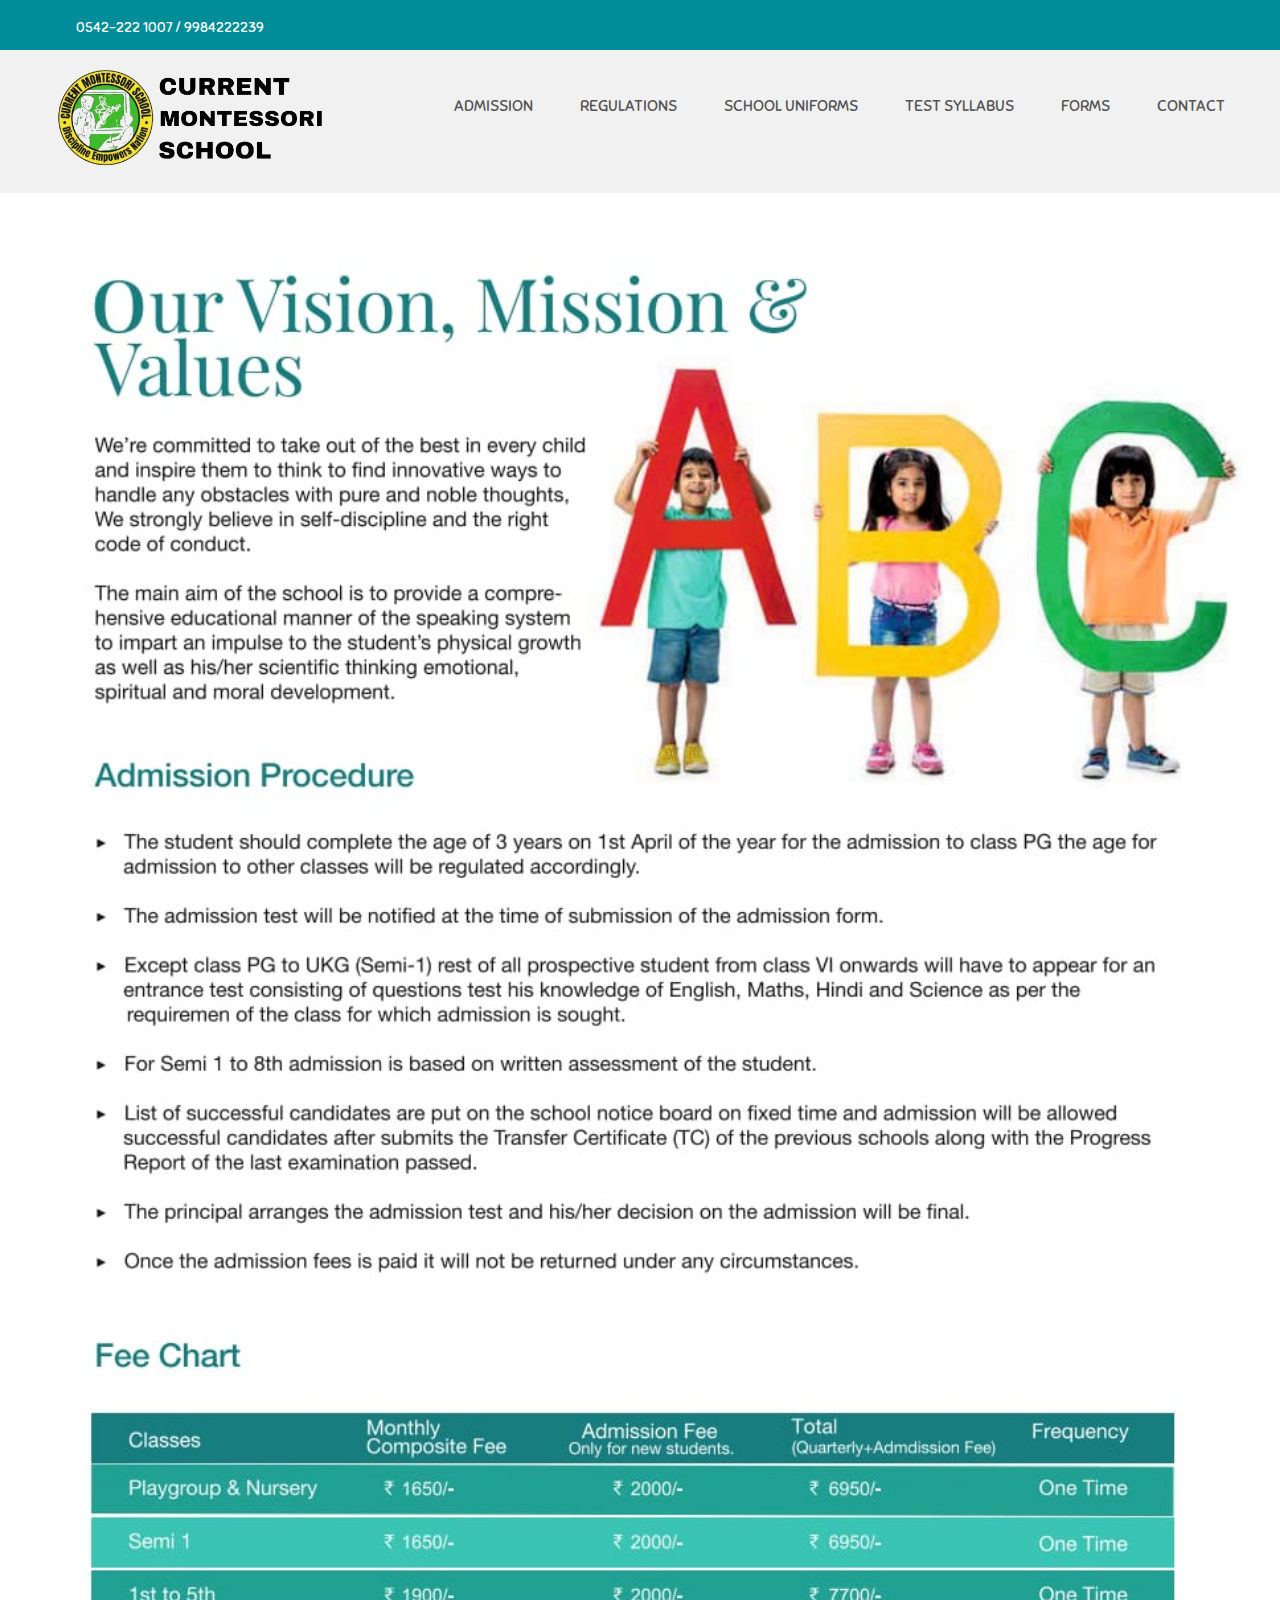
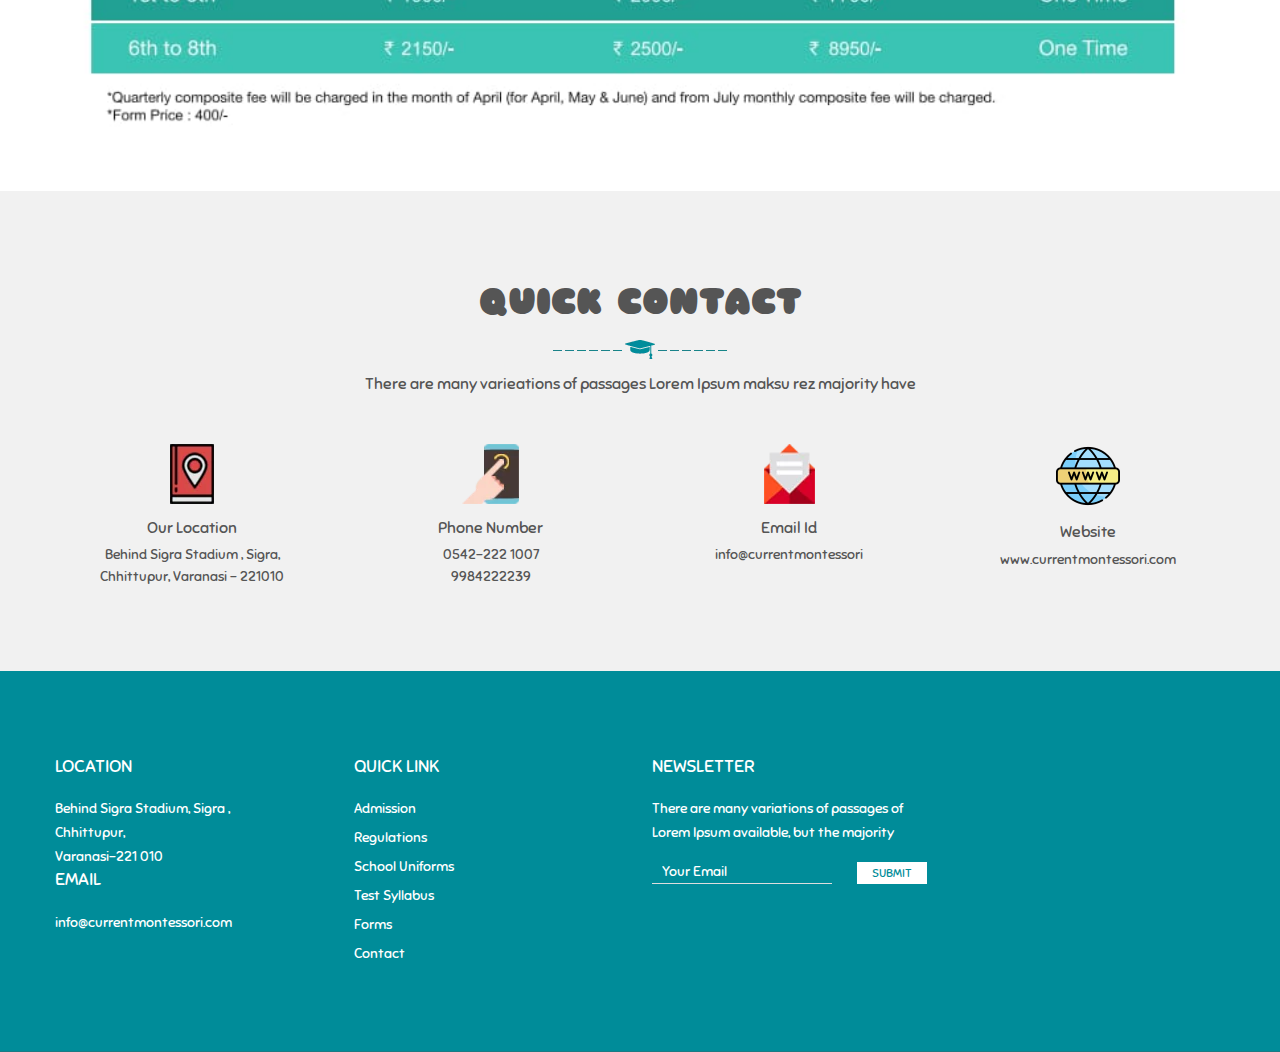
==== admission.html @ c825820b "Add files via upload" ====
<!doctype html>
<html class="no-js" lang="en">

<head>
    <meta charset="utf-8">
    <meta http-equiv="x-ua-compatible" content="ie=edge">
    <title>Home One || Kidschool</title>
    <meta name="description" content="">
    <meta name="viewport" content="width=device-width, initial-scale=1">

    <!-- favicon
        ============================================ -->
    <link rel="shortcut icon" type="image/x-icon" href="images/favicon.ico">

    <!-- All css files are included here
        ============================================ -->
    <link rel="stylesheet" href="css/bootstrap.min.css">
    <link rel="stylesheet" href="css/core.css">
    <link rel="stylesheet" href="style.css">
    <link rel="stylesheet" href="css/shortcode/shortcodes.css">
    <link rel="stylesheet" href="css/plugins/hover.css">
    <link rel="stylesheet" href="css/responsive.css">
    <link href="#" data-style="styles" rel="stylesheet">

    <!-- Modernizr JS -->
    <script src="js/vendor/modernizr-2.8.3.min.js"></script>
</head>

<body>
    <!--[if lt IE 8]>
            <p class="browserupgrade">You are using an <strong>outdated</strong> browser. Please <a href="https://browsehappy.com/">upgrade your browser</a> to improve your experience.</p>
        <![endif]-->

    <!--Main Wrapper Start-->
    <div class="wrapper bg-white fix">
        <!--Bg White Start-->
        <div class="bg-white">
            <!--Header Area Start-->
            <header class="header-area sticker" id="topnav">
                <div class="header-wrapper header-padding">
                    <div class="header-top hidden-xs">
                        <div class="container">
                            <div class="row">
                                <div class="col-sm-6">
                                    <div class="top-left">
                                        <ul>
                                            <li><i class="icofont icofont-ui-call"></i>0542-222 1007 / 9984222239</li>
                                             
                                        </ul>
                                    </div>
                                </div>
                                
                            </div>
                        </div>
                    </div>
                    <div class="main-header">
                        <div class="container">
                            <div class="row">
                                <div class="col-md-3">
                                    <div class="logo">
                                        <a href="index.html">
                                            <img src="images/logo/logo.png" alt="kidschool" style="width: 275px; margin-top: -96px; margin-bottom: -98px;">
                                            </a>
                                    </div>
                                </div>
                                <div class="col-md-9">
                                    <div class="content-wrapper">
                                        <!-- Main Menu Start -->
                                        <div class="main-menu text-right">
                                            <nav>
                                                <ul class="navigation-menu">
                                                    <li><a href="admission.html">Admission </a></li>
                                                    <li><a href="regulations.html">Regulations </a></li>
                                                    <li><a href="uniform.html">School Uniforms </a></li>
                                                    <li><a href="test.html">Test Syllabus</a></li>
                                                    <li><a href="forms.html">Forms </a></li>
                                                    <li><a href="contact.html">contact</a></li>
                                                </ul>
                                            </nav>
                                        </div>
                                        <div class="mobile-menu hidden-lg hidden-md hidden-sm"></div>
                                        <!-- Main Menu End -->
                                    </div>
                                </div>
                            </div>
                        </div>
                    </div>
                </div>
            </header>
            <div>
                <img src="images/img/1.jpg" style="width: 110rem;">
            </div>
                        <!-- Start of contact Area -->
                        <div class="contact-area text-center pt-90 pb-83">
                            <div class="container">
                                <div class="row">
                                    <div class="col-xs-12">
                                        <div class="section-title">
                                            <h2>quick contact</h2>
                                            <p>There are many varieations of passages Lorem Ipsum maksu rez majority have</p>
                                        </div>
                                    </div>
                                </div>
                                <div class="row">
                                    <div class="col-lg-3 col-md-6">
                                        <div class="single-contact">
                                            <div class="contact-icon">
                                                <img src="images/contact/1.png" alt="contact">
                                            </div>
                                            <div class="contact-info">
                                                <h5>Our Location</h5>
                                                <p>Behind Sigra Stadium , Sigra, <br>Chhittupur, Varanasi - 221010</br></p>
                                            </div>
                                        </div>
                                    </div>
                                    <div class="col-lg-3 col-md-6">
                                        <div class="single-contact">
                                            <div class="contact-icon">
                                                <img src="images/contact/2.png" alt="contact">
                                            </div>
                                            <div class="contact-info">
                                                <h5>phone number</h5>
                                                <p>0542-222 1007<br> 9984222239
                                                </p>
                                            </div>
                                        </div>
                                    </div>
                                    <div class="col-lg-3 col-md-6">
                                        <div class="single-contact">
                                            <div class="contact-icon">
                                                <img src="images/contact/3.png" alt="contact">
                                            </div>
                                            <div class="contact-info">
                                                <h5>email id</h5>
                                                <p>info@currentmontessori<br> </p>
                                            </div>
                                        </div>
                                    </div>
                                    <div class="col-lg-3 col-md-6">
                                        <div class="single-contact">
                                            <div class="contact-icon">
                                                <img src="images/features/world-wide-web.png" alt="contact">
                                            </div>
                                            <div class="contact-info">
                                                <h5>Website</h5>
                                                <link>www.currentmontessori.com</link>
                                            </div>
                                        </div>
                                    </div>
                                </div>
                            </div>
                        </div>
                        <!-- End of contact Area -->
                        <!-- Start of Footer area -->
                        <footer class="footer-area">
                            <div class="main-footer pt-85 pb-80">
                                <div class="container">
                                    <div class="row">
                                        <div class="col-md-3">
                                            <div class="footer-widget">
                                                <h3>Location </h3>
                                                <p> Behind Sigra Stadium, Sigra , <br>Chhittupur,</br> Varanasi-221 010</p>
                                            </div>
                                            <div class="footer-widget">
                                                <h3>Email</h3>
                                                <p>info@currentmontessori.com</p>
                                            </div>
                                        </div>
                                        <div class="col-md-3">
                                            <div class="footer-widget">
                                                <h3>quick link</h3>
                                                <nav>
                                                    <ul>
                                                        <li><a href="admission.html">Admission </a></li>
                                                        <li><a href="regulations.html">Regulations </a></li>
                                                        <li><a href="uniform.html">School Uniforms </a></li>
                                                        <li><a href="test.html">Test Syllabus</a></li>
                                                        <li><a href="forms.html">Forms </a></li>
                                                        <li><a href="contact.html">contact</a></li>
                                                    </ul>
                                                </nav>
                                            </div>
                                        </div>
                                        <div class="col-md-3">
                                            <div class="footer-widget">
                                                <h3>newsletter</h3>
                                                <p>There are many variations of passages of Lorem Ipsum available, but the majority </p>
                                                <form action="#" id="mc-form" class="mc-form fix">
                                                    <div class="subscribe-form">
                                                        <input id="mc-email" type="email" name="email" placeholder="Your Email">
                                                        <button id="mc-submit" type="submit">submit</button>
                                                    </div>
                                                </form>
                                                <!-- mailchimp-alerts Start -->
                                                <div class="mailchimp-alerts text-centre fix text-small">
                                                    <div class="mailchimp-submitting"></div>
                                                    <!-- mailchimp-submitting end -->
                                                    <div class="mailchimp-success"></div>
                                                    <!-- mailchimp-success end -->
                                                </div>
                                            </div>
                                        </div>
                                    </div>
                                </div>
                            </div>
                        </footer>
                        <!-- End of Footer area -->
    </div>
    <!--End of Main Wrapper Area-->

    <!-- All jquery 
		========================================================= -->
    <script src="js/vendor/jquery-1.12.4.min.js"></script>
    <script src="js/bootstrap.min.js"></script>
    <script src="js/owl.carousel.min.js"></script>
    <script src="js/jquery.meanmenu.js"></script>
    <script src="js/isotope.pkgd.min.js"></script>
    <script src="js/imagesloaded.pkgd.min.js"></script>
    <script src="js/ajax-mail.js"></script>
    <script src="js/jquery.ajaxchimp.min.js"></script>
    <script src="js/plugins.js"></script>
    <script src="js/jquery.magnific-popup.js"></script>
    <script src="js/jquery.counterup.min.js"></script>
    <script src="js/waypoints.min.js"></script>
    <script src="js/main.js"></script>

</body>

</html>
---- css/core.css ----
@import url("font-awesome.min.css");
@import url("icofont.css");
@import url("plugins/meanmenu.css");
@import url("plugins/animate.css");
@import url("plugins/jquery-ui.min.css");
@import url("plugins/owl.carousel.css");
@import url("shortcode/default.css");
@import url("shortcode/shortcodes.css");
@import url("plugins/slick.css");
@import url("plugins/owl.carousel.css");
@import url("plugins/magnific-popup.css");
---- style.css ----
/*-----------------------------------------------------------------------------------

    Template Name: Kidschool â€“ Kids & Kindergarten School HTML Template
    Template URI: https://bootexperts.com
    Description: This is html5 template
    Author: BootExperts
    Author URI: https://bootexperts.com
    Version: 1.0

-----------------------------------------------------------------------------------
    
    CSS INDEX
    ===================
	
   
	
-----------------------------------------------------------------------------------*/

/*----------------------------------------*/

/*  1.  Area
/*----------------------------------------*/
---- css/shortcode/shortcodes.css ----
/*
Template: Kidschool
Author: 
Version: 1
Design and Developed by: 

Note: This is Short code style file. All Short code related style included in this file. 
*/

@import url("header.css");
@import url("slider.css");
@import url("footer.css");
@import url("default.css");
@import url("activity.css");
@import url("gallery.css");
@import url("fun.css");
@import url("teacher.css");
@import url("events.css");
@import url("testimonial.css");
@import url("classes.css");
@import url("contact.css");
@import url("pricing.css");
@import url("about.css");
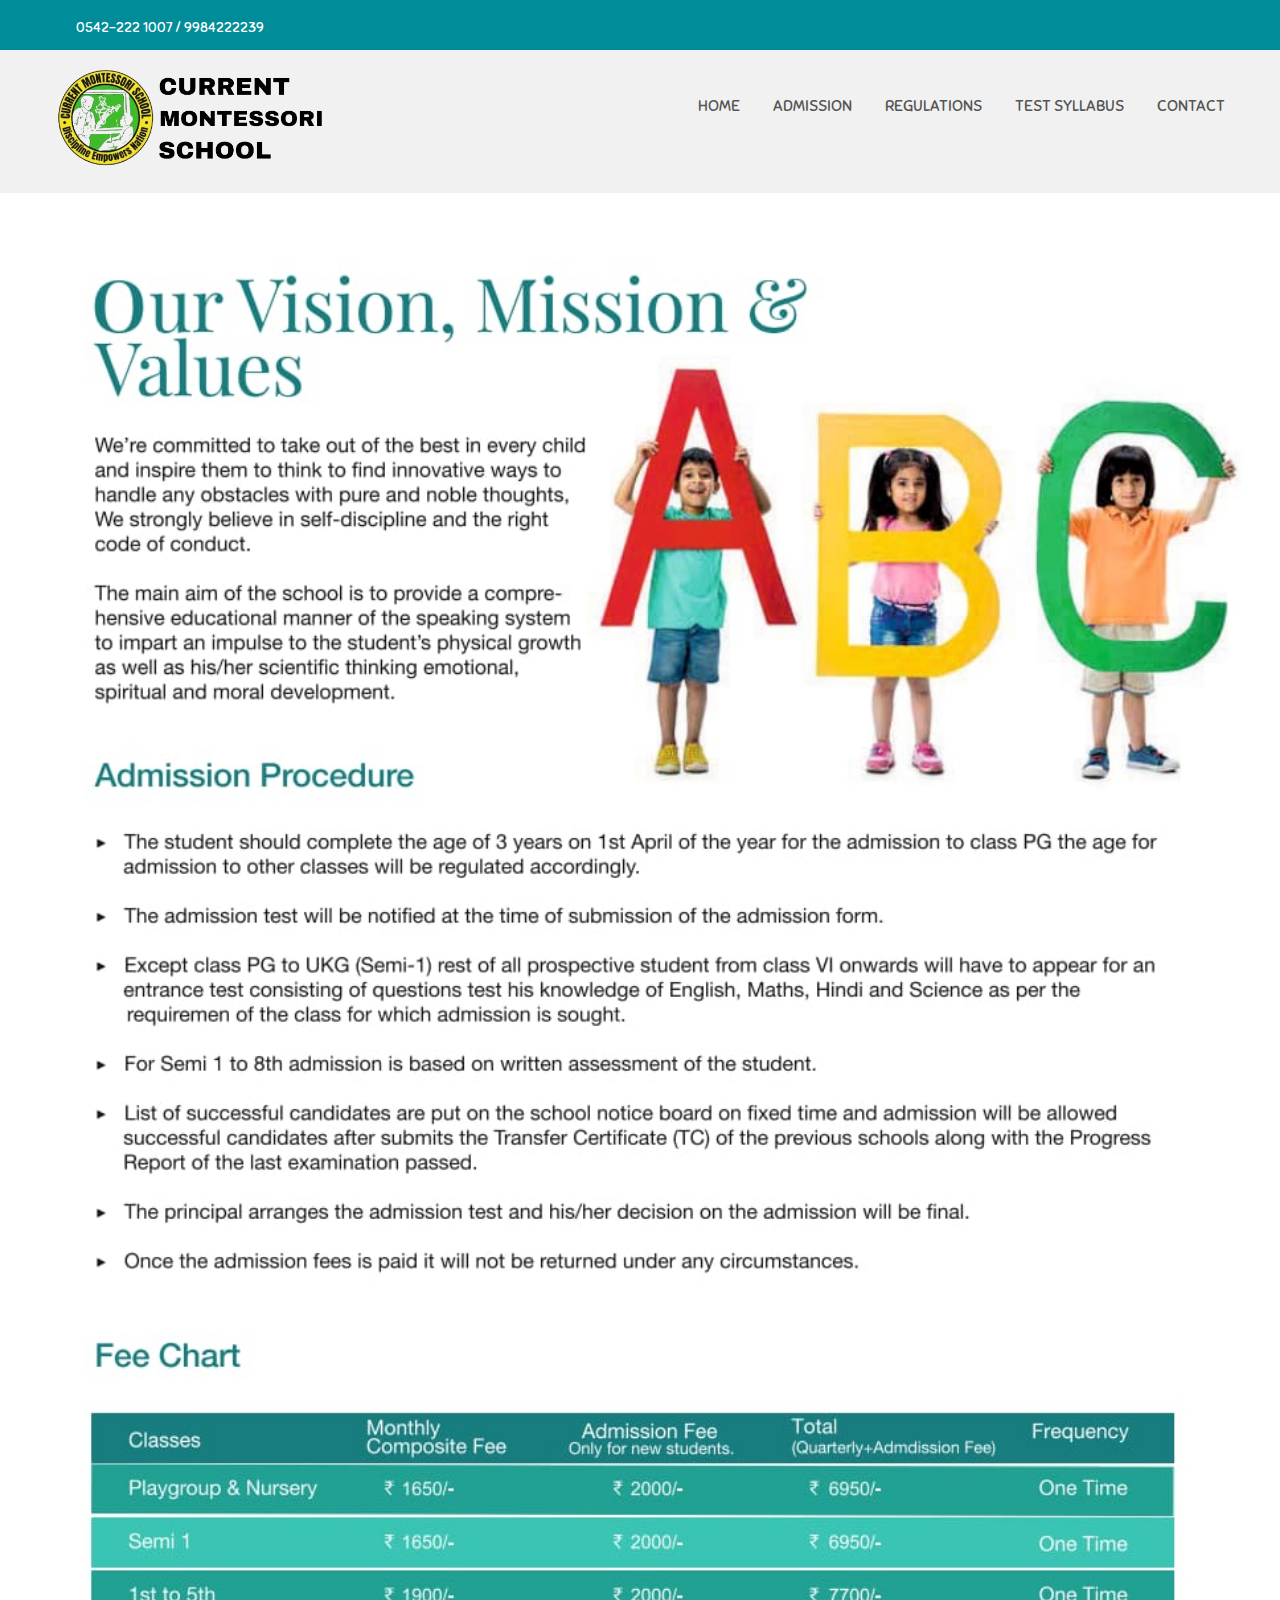
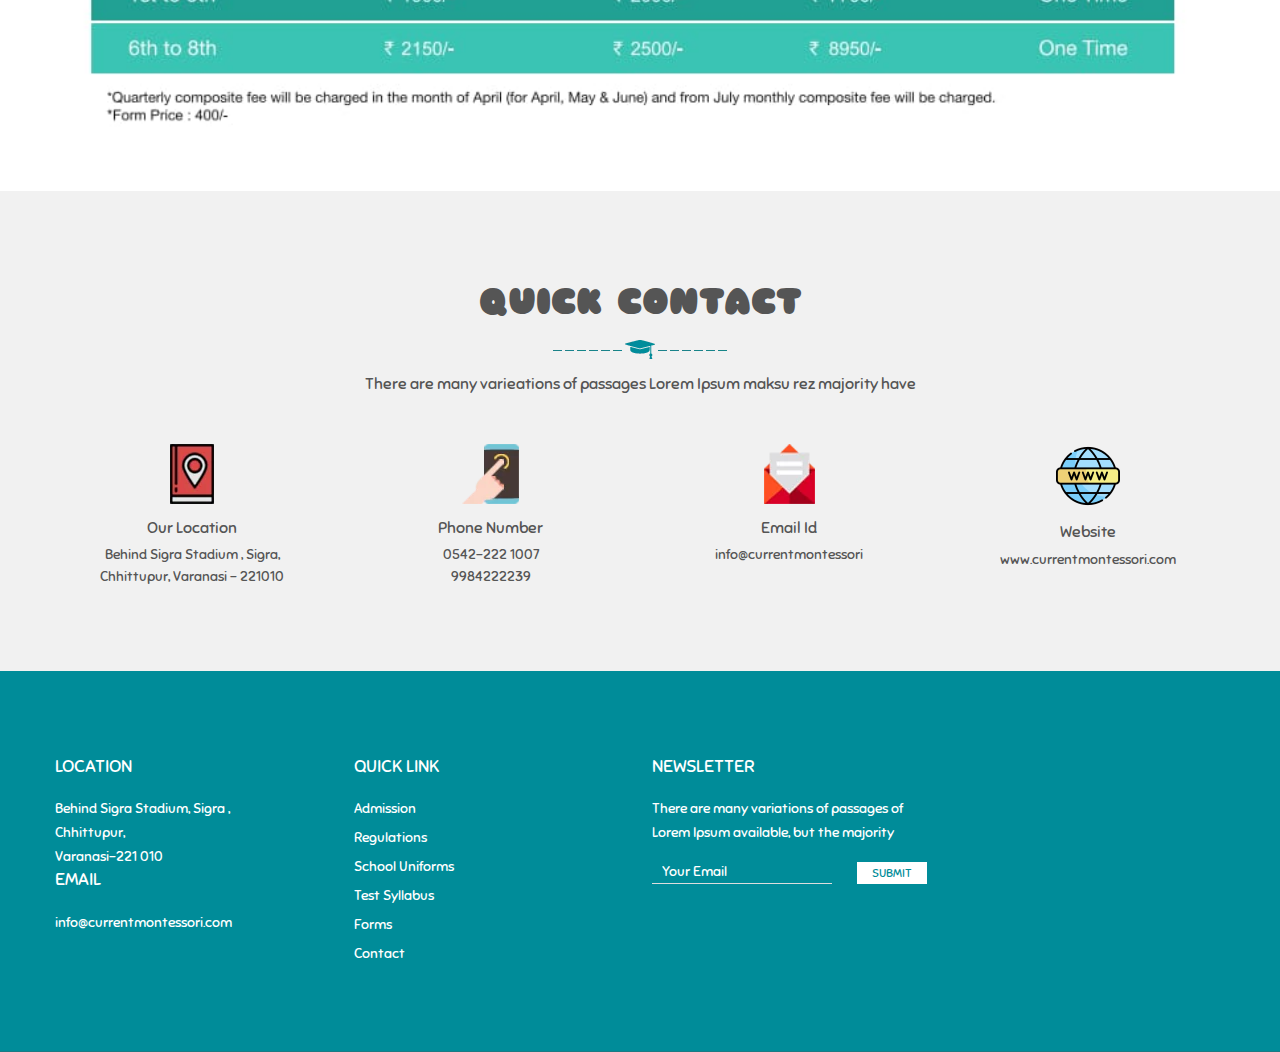
==== commit 98b523f4: "Update admission.html" ====
--- a/admission.html
+++ b/admission.html
@@ -4,7 +4,7 @@
 <head>
     <meta charset="utf-8">
     <meta http-equiv="x-ua-compatible" content="ie=edge">
-    <title>Home One || Kidschool</title>
+    <title>Current Montessori School</title>
     <meta name="description" content="">
     <meta name="viewport" content="width=device-width, initial-scale=1">
 
@@ -69,11 +69,12 @@
                                         <div class="main-menu text-right">
                                             <nav>
                                                 <ul class="navigation-menu">
+						    <li><a href="index.html">Home </a></li>
                                                     <li><a href="admission.html">Admission </a></li>
                                                     <li><a href="regulations.html">Regulations </a></li>
-                                                    <li><a href="uniform.html">School Uniforms </a></li>
+<!--                                                     <li><a href="uniform.html">School Uniforms </a></li> -->
                                                     <li><a href="test.html">Test Syllabus</a></li>
-                                                    <li><a href="forms.html">Forms </a></li>
+<!--                                                     <li><a href="forms.html">Forms </a></li> -->
                                                     <li><a href="contact.html">contact</a></li>
                                                 </ul>
                                             </nav>
@@ -226,4 +227,4 @@
 
 </body>
 
-</html>+</html>
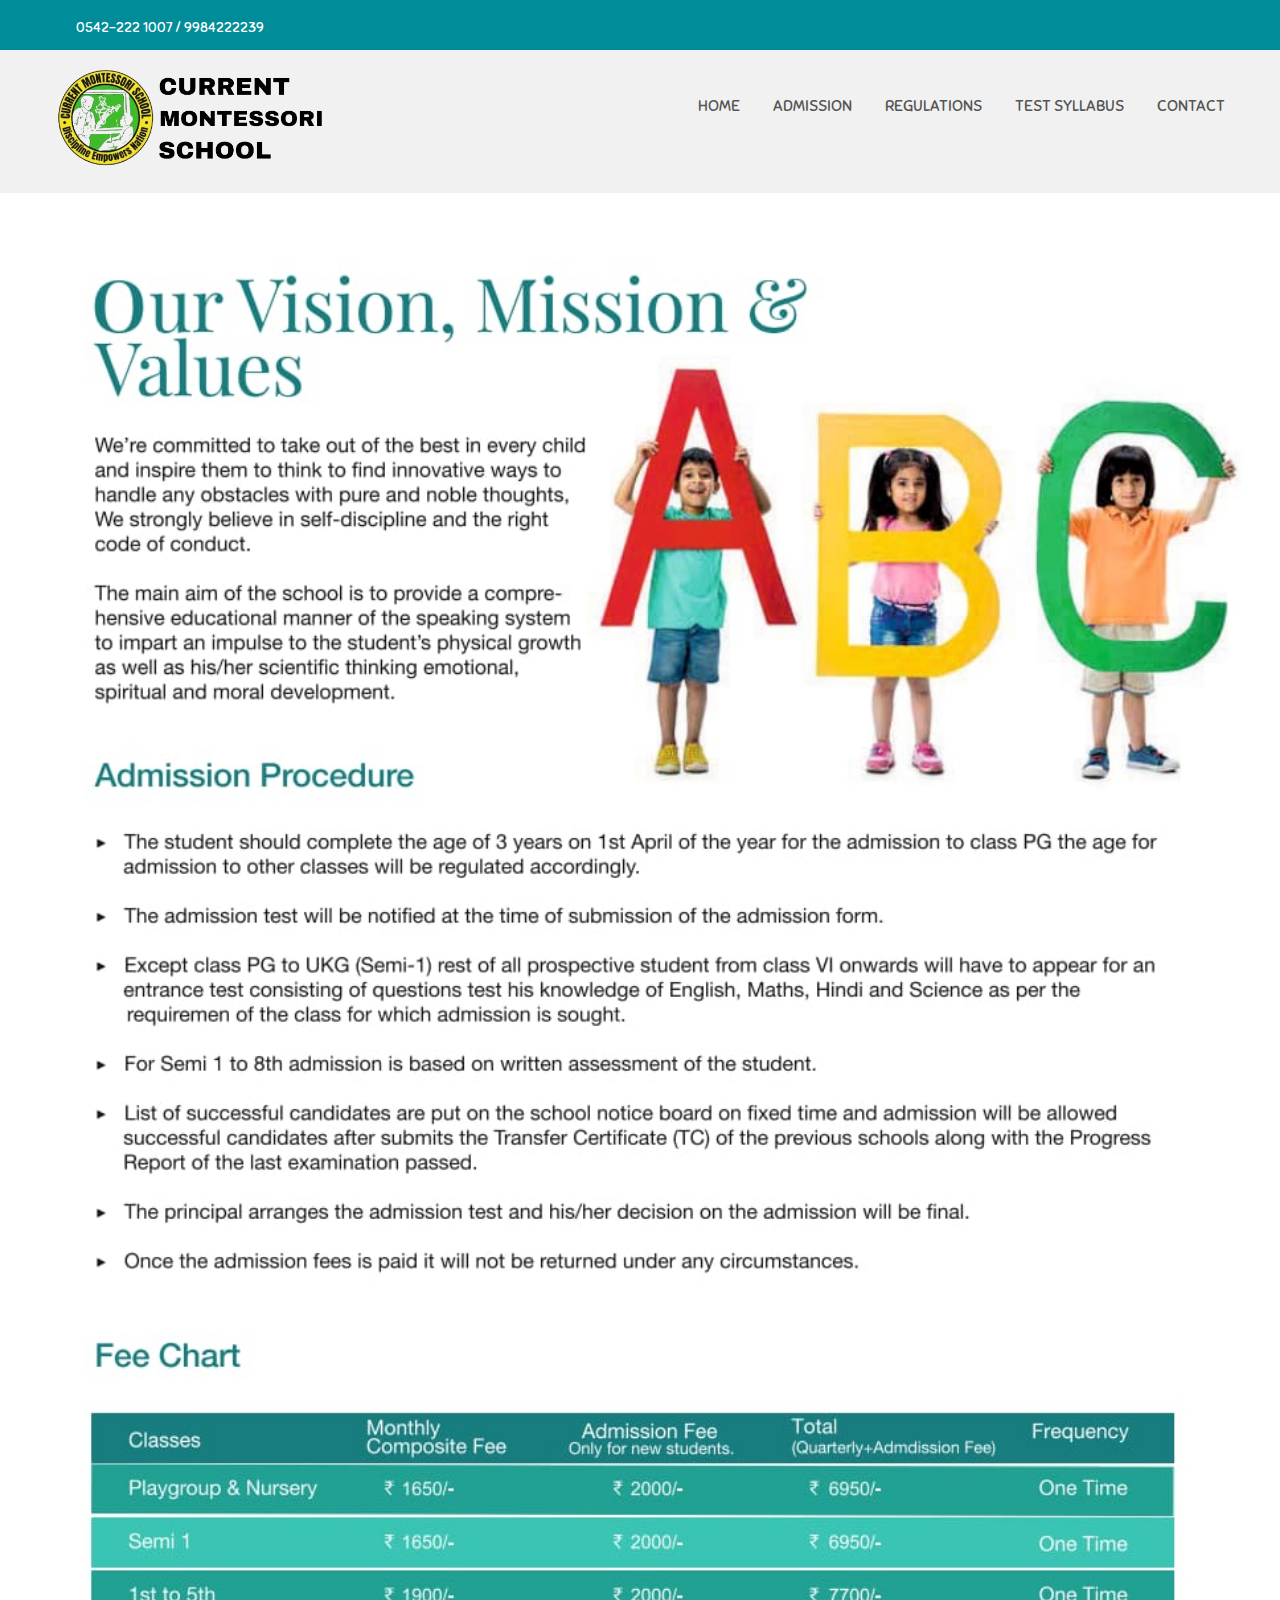
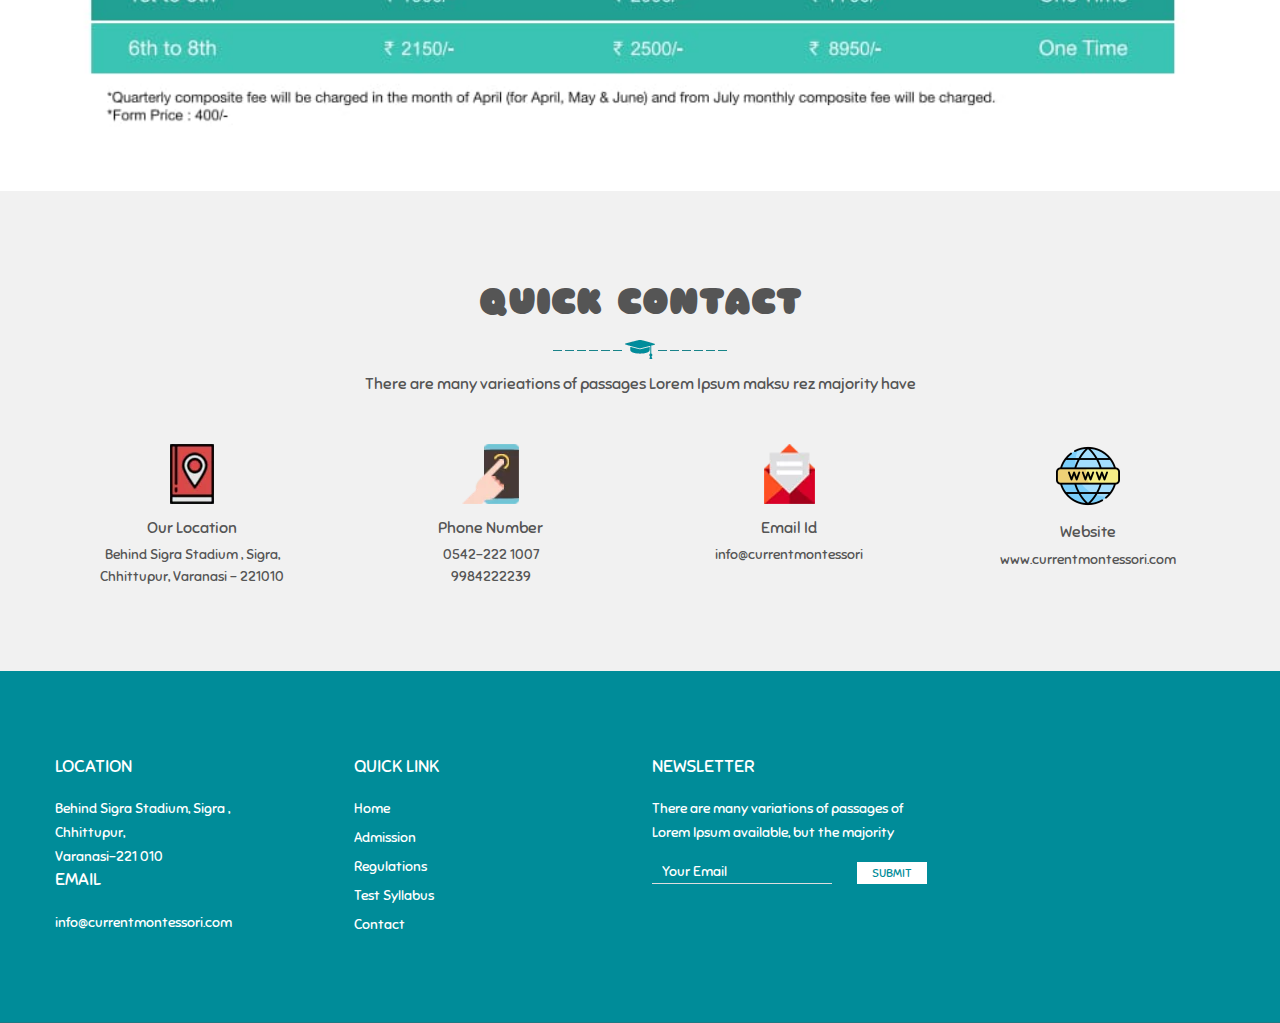
==== commit 06f2afed: "Update admission.html" ====
--- a/admission.html
+++ b/admission.html
@@ -172,11 +172,12 @@
                                                 <h3>quick link</h3>
                                                 <nav>
                                                     <ul>
+							    <li><a href="index.html">Home </a></li>
                                                         <li><a href="admission.html">Admission </a></li>
                                                         <li><a href="regulations.html">Regulations </a></li>
-                                                        <li><a href="uniform.html">School Uniforms </a></li>
+<!--                                                         <li><a href="uniform.html">School Uniforms </a></li> -->
                                                         <li><a href="test.html">Test Syllabus</a></li>
-                                                        <li><a href="forms.html">Forms </a></li>
+<!--                                                         <li><a href="forms.html">Forms </a></li> -->
                                                         <li><a href="contact.html">contact</a></li>
                                                     </ul>
                                                 </nav>
